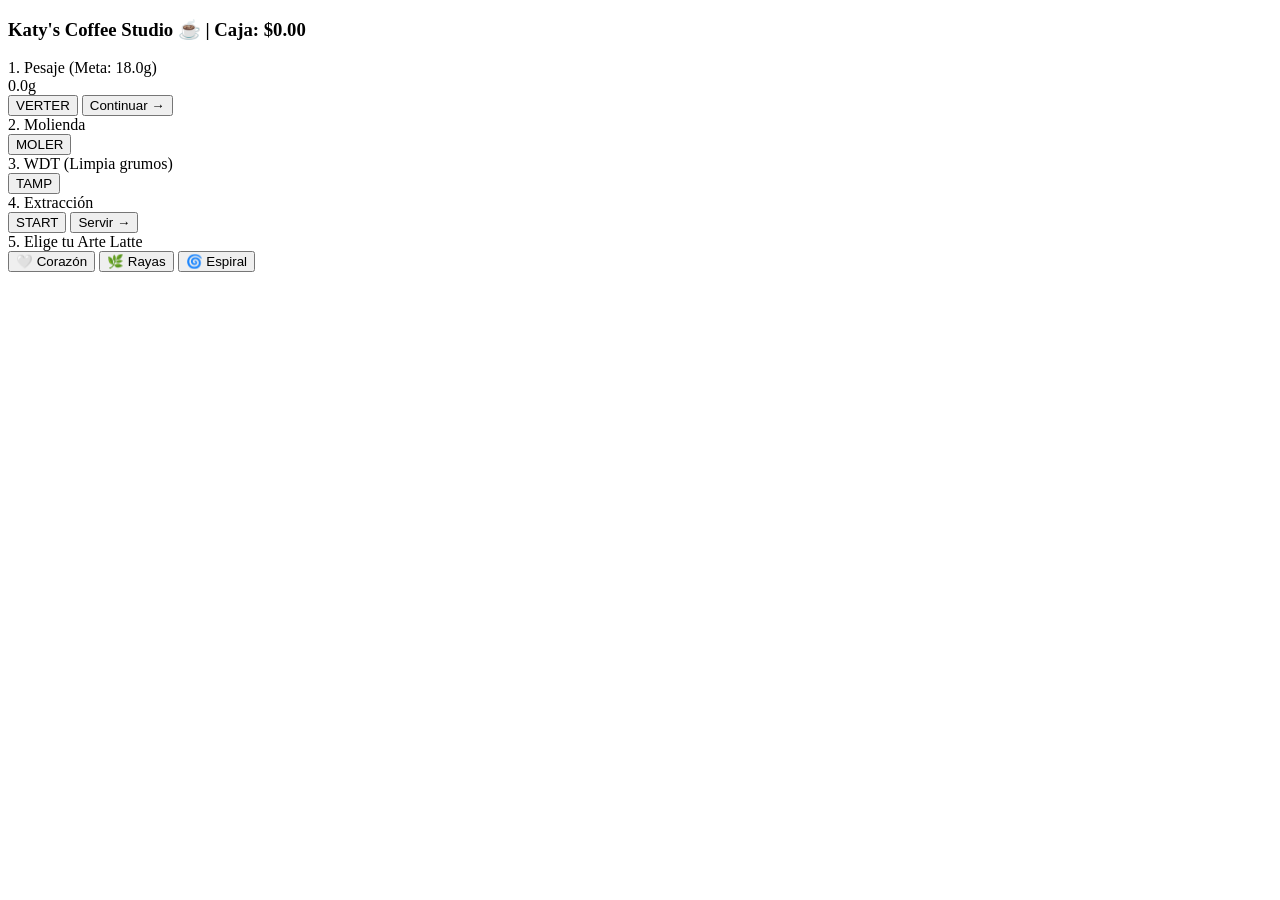
==== v1.1.1/index.html @ dfd08399 "Update title and labels in index.html for v1.1.1" ====
<!DOCTYPE html>
<html lang="es">
<head>
    <meta charset="UTF-8">
    <meta name="viewport" content="width=device-width, initial-scale=1.0, maximum-scale=1.0, user-scalable=no, viewport-fit=cover">
    <title>Katy's Coffee Studio v1.1.1</title>
    <link rel="stylesheet" href="style.css">
</head>
<body>
    <div id="app-wrapper">
        <header>
            <h3>Katy's Coffee Studio ☕ | Caja: <span id="dinero-total">$0.00</span></h3>
        </header>

        <div id="barista-bench">
            <div class="station" id="st-1">
                <span class="step-label">1. Pesaje (Meta: 18.0g)</span>
                <div class="lcd-display" id="peso-display">0.0g</div>
                <button id="btn-verter" class="main-btn">VERTER</button>
                <button onclick="avanzarDePesaje()" id="btn-continuar-1" class="main-btn success hidden">Continuar →</button>
            </div>

            <div class="station locked" id="st-2">
                <span class="step-label">2. Molienda</span>
                <div class="circle-ui" id="area-molienda">
                    <div id="suciedad"></div>
                    <div id="cafe-molido"></div>
                </div>
                <button id="btn-moler" class="main-btn hidden">MOLER</button>
            </div>

            <div class="station locked" id="st-3">
                <span class="step-label" id="label-tamp">3. WDT (Limpia grumos)</span>
                <div class="progress-bar-container"><div id="wdt-progress"></div></div>
                <div class="circle-ui" id="area-tamp">
                    <div id="cafe-puck"></div>
                    <div id="grumos"></div>
                </div>
                <div id="tamp-ui" class="hidden">
                    <div class="pressure-gauge"><div id="gauge-zone"></div><div id="needle"></div></div>
                    <button id="btn-tamp" class="main-btn">TAMP</button>
                </div>
            </div>

            <div class="station locked" id="st-4">
                <span class="step-label">4. Extracción</span>
                <div class="cup-container">
                    <div id="stream"></div>
                    <div id="target-line"></div> <div id="liquid"></div>
                </div>
                <button id="btn-extraer" class="main-btn">START</button>
                <button onclick="avanzarDeExtraccion()" id="btn-continuar-4" class="main-btn success hidden">Servir →</button>
            </div>

            <div class="station locked" id="st-5">
                <span class="step-label">5. Elige tu Arte Latte</span>
                <div class="art-options">
                    <button class="art-btn" onclick="seleccionarArte('Corazón')">🤍 Corazón</button>
                    <button class="art-btn" onclick="seleccionarArte('Rayas')">🌿 Rayas</button>
                    <button class="art-btn" onclick="seleccionarArte('Espiral')">🌀 Espiral</button>
                </div>
            </div>
        </div>
    </div>
    <script src="script.js"></script>
</body>
</html>
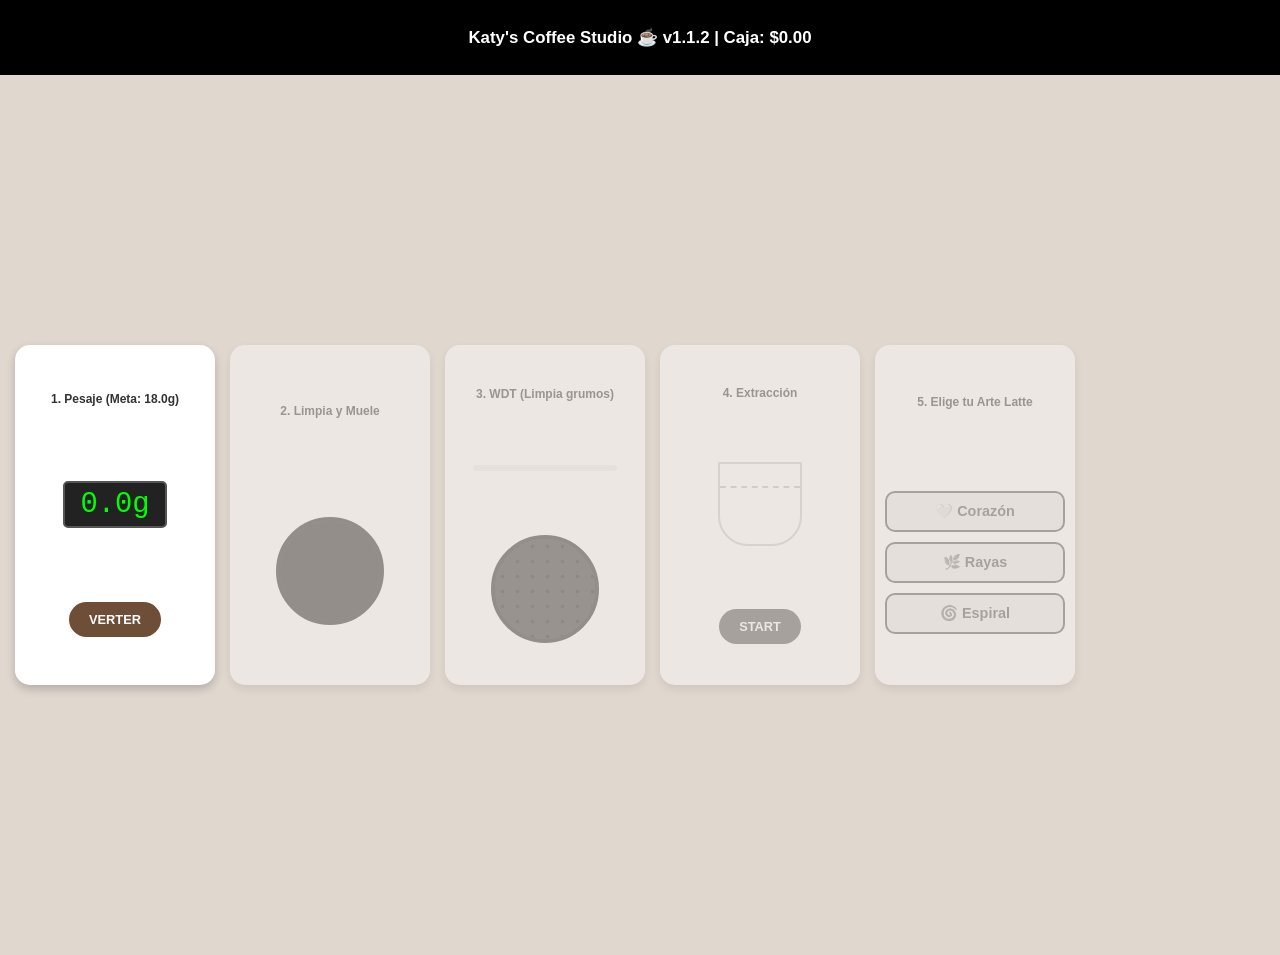
==== commit c14b3e92: "Update title and labels for version 1.1.2" ====
--- a/v1.1.1/index.html
+++ b/v1.1.1/index.html
@@ -3,13 +3,13 @@
 <head>
     <meta charset="UTF-8">
     <meta name="viewport" content="width=device-width, initial-scale=1.0, maximum-scale=1.0, user-scalable=no, viewport-fit=cover">
-    <title>Katy's Coffee Studio v1.1.1</title>
+    <title>Katy's Coffee Studio v1.1.2</title>
     <link rel="stylesheet" href="style.css">
 </head>
 <body>
     <div id="app-wrapper">
         <header>
-            <h3>Katy's Coffee Studio ☕ | Caja: <span id="dinero-total">$0.00</span></h3>
+            <h3>Katy's Coffee Studio ☕ v1.1.2 | Caja: <span id="dinero-total">Q0.00</span></h3>
         </header>
 
         <div id="barista-bench">
@@ -21,7 +21,7 @@
             </div>
 
             <div class="station locked" id="st-2">
-                <span class="step-label">2. Molienda</span>
+                <span class="step-label">2. Limpia y Muele</span>
                 <div class="circle-ui" id="area-molienda">
                     <div id="suciedad"></div>
                     <div id="cafe-molido"></div>
@@ -46,7 +46,8 @@
                 <span class="step-label">4. Extracción</span>
                 <div class="cup-container">
                     <div id="stream"></div>
-                    <div id="target-line"></div> <div id="liquid"></div>
+                    <div id="target-line"></div>
+                    <div id="liquid"></div>
                 </div>
                 <button id="btn-extraer" class="main-btn">START</button>
                 <button onclick="avanzarDeExtraccion()" id="btn-continuar-4" class="main-btn success hidden">Servir →</button>
--- a/v1.1.1/style.css
+++ b/v1.1.1/style.css
@@ -0,0 +1,52 @@
+:root {
+    --bg: #1e1e1e; --panel: #ffffff; --accent: #6f4e37; --lcd: #00ff00; --text: #333;
+}
+
+* { touch-action: none; -webkit-user-select: none; user-select: none; }
+
+body { margin: 0; background: var(--bg); font-family: -apple-system, sans-serif; overflow: hidden; }
+
+header { background: #000; color: #fff; padding: 10px; text-align: center; font-size: 0.9rem; }
+
+#barista-bench {
+    display: flex; overflow-x: auto; padding: 15px; gap: 15px;
+    background: #e0d7cf; height: calc(100vh - 50px); align-items: center;
+}
+
+.station {
+    min-width: 180px; height: 320px; background: var(--panel); border-radius: 15px;
+    display: flex; flex-direction: column; align-items: center; justify-content: space-around;
+    padding: 10px; box-shadow: 0 4px 10px rgba(0,0,0,0.2); transition: 0.3s;
+}
+
+.locked { opacity: 0.4; pointer-events: none; filter: grayscale(1); }
+.step-label { font-size: 0.75rem; font-weight: bold; color: var(--text); text-align: center; }
+
+.lcd-display { background: #222; color: var(--lcd); font-family: monospace; font-size: 1.8rem; padding: 5px 15px; border-radius: 5px; border: 2px solid #555; }
+.circle-ui { width: 100px; height: 100px; background: #444; border-radius: 50%; position: relative; overflow: hidden; border: 4px solid #222; }
+
+#suciedad { position: absolute; width: 100%; height: 100%; background: #2b1a0e; opacity: 0.8; z-index: 2; }
+#cafe-molido { position: absolute; bottom: -100%; width: 100%; height: 100%; background: #3d2b1f; }
+#grumos { position: absolute; width: 100%; height: 100%; background: radial-gradient(#111 15%, transparent 20%); background-size: 15px 15px; opacity: 0.8; }
+#cafe-puck { position: absolute; width: 100%; height: 100%; background: #3d2b1f; }
+
+.progress-bar-container { width: 80%; height: 6px; background: #eee; border-radius: 3px; overflow: hidden; }
+#wdt-progress { width: 0%; height: 100%; background: var(--accent); }
+
+.pressure-gauge { width: 100px; height: 10px; background: #ccc; position: relative; margin-top: 5px; border-radius: 5px; }
+#gauge-zone { position: absolute; left: 70%; width: 20%; height: 100%; background: #4caf50; opacity: 0.5; }
+#needle { position: absolute; left: 0; width: 4px; height: 100%; background: red; }
+
+/* Cup & Target Line */
+.cup-container { width: 80px; height: 80px; background: #fff; border: 2px solid #ccc; border-radius: 0 0 30px 30px; position: relative; overflow: hidden; }
+#stream { width: 4px; height: 80px; background: #3d2b1f; position: absolute; left: 48%; top: -80px; }
+#liquid { position: absolute; bottom: 0; width: 100%; height: 0%; background: #2b1a0e; transition: height 0.1s; }
+#target-line { position: absolute; bottom: 70%; width: 100%; border-bottom: 2px dashed #4caf50; z-index: 5; opacity: 0.6; }
+
+/* Arte Latte Buttons */
+.art-options { display: flex; flex-direction: column; gap: 10px; width: 100%; }
+.art-btn { background: #f4ece1; border: 2px solid var(--accent); color: var(--accent); padding: 10px; border-radius: 10px; font-weight: bold; font-size: 0.9rem; }
+
+.main-btn { background: var(--accent); color: #fff; border: none; padding: 10px 20px; border-radius: 20px; font-weight: bold; font-size: 0.8rem; }
+.success { background: #4caf50; }
+.hidden { display: none; }
